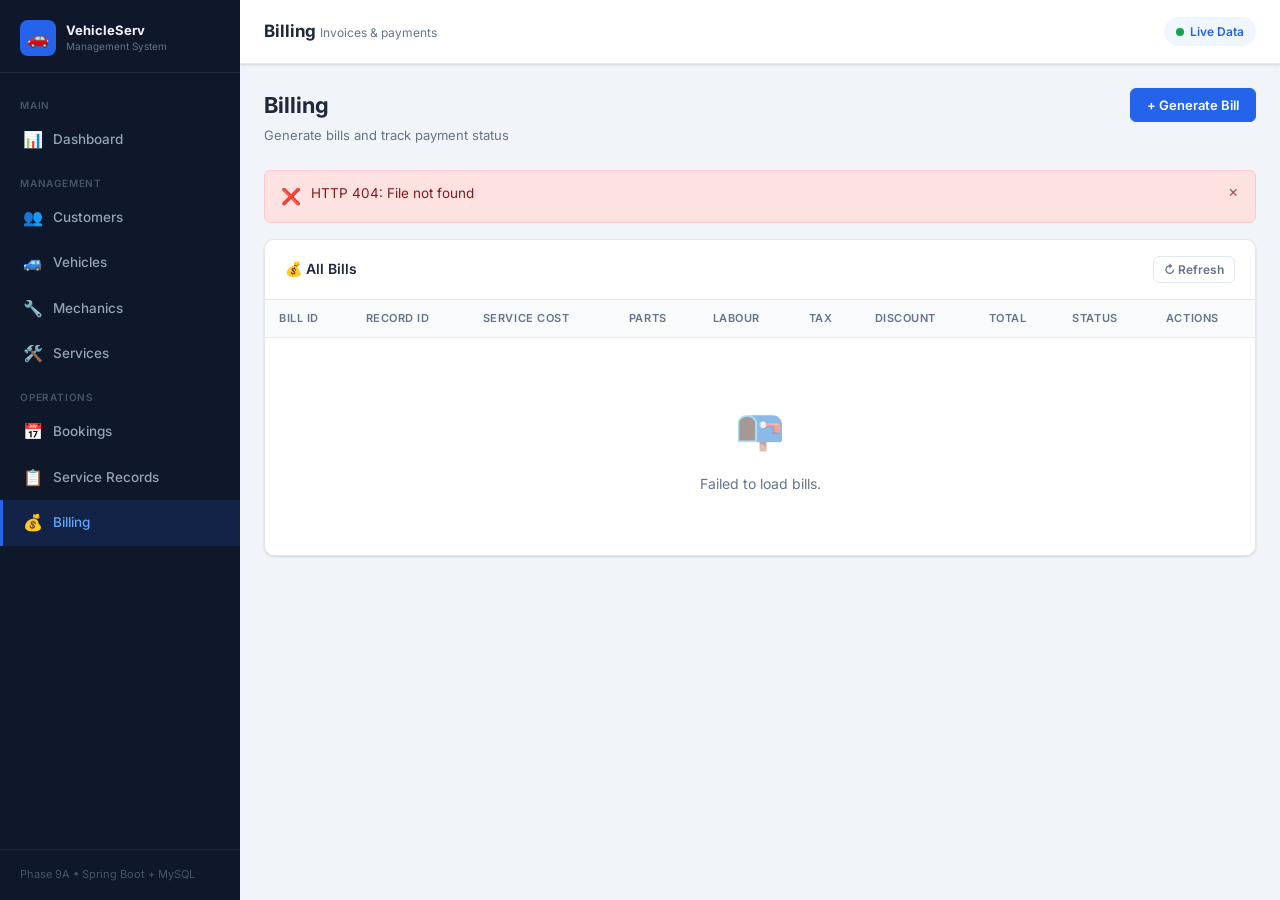
==== src/main/resources/static/pages/billing.html @ 57cae501 "updated code" ====
<!DOCTYPE html>
<html lang="en">
<head>
  <meta charset="UTF-8"/>
  <meta name="viewport" content="width=device-width,initial-scale=1.0"/>
  <title>Billing – Vehicle Service Management System</title>
  <link rel="stylesheet" href="../css/style.css"/>
</head>
<body>
<div class="app-shell">
  <aside class="sidebar" id="sidebar">
    <div class="sidebar-logo"><div class="logo-icon">🚗</div><div><div class="logo-text">VehicleServ</div><div class="logo-sub">Management System</div></div></div>
    <nav class="sidebar-nav">
      <div class="nav-section-label">Main</div>
      <a class="nav-item" data-page="index.html" href="../index.html"><span class="nav-icon">📊</span> Dashboard</a>
      <div class="nav-section-label">Management</div>
      <a class="nav-item" data-page="customers.html" href="customers.html"><span class="nav-icon">👥</span> Customers</a>
      <a class="nav-item" data-page="vehicles.html"  href="vehicles.html"><span class="nav-icon">🚙</span> Vehicles</a>
      <a class="nav-item" data-page="mechanics.html" href="mechanics.html"><span class="nav-icon">🔧</span> Mechanics</a>
      <a class="nav-item" data-page="services.html"  href="services.html"><span class="nav-icon">🛠️</span> Services</a>
      <div class="nav-section-label">Operations</div>
      <a class="nav-item" data-page="bookings.html"        href="bookings.html"><span class="nav-icon">📅</span> Bookings</a>
      <a class="nav-item" data-page="service-records.html" href="service-records.html"><span class="nav-icon">📋</span> Service Records</a>
      <a class="nav-item" data-page="billing.html"         href="billing.html"><span class="nav-icon">💰</span> Billing</a>
    </nav>
    <div class="sidebar-footer">Phase 9A &bull; Spring Boot + MySQL</div>
  </aside>
  <div class="sidebar-overlay" id="sidebarOverlay"></div>

  <div class="main-wrapper">
    <header class="top-header">
      <button class="menu-toggle" id="menuToggle">☰</button>
      <div class="header-title">Billing <span class="header-subtitle">Invoices &amp; payments</span></div>
      <div class="header-right"><div class="header-badge"><span class="status-dot"></span> Live Data</div></div>
    </header>

    <main class="page-content">
      <div class="page-header">
        <div class="page-header-left"><h1>Billing</h1><p>Generate bills and track payment status</p></div>
        <button class="btn btn-primary" id="btnGenerateBill">+ Generate Bill</button>
      </div>
      <div id="pageAlerts"></div>
      <div class="card">
        <div class="card-header">
          <span class="card-title">💰 All Bills</span>
          <button class="btn btn-outline btn-sm" id="btnRefresh">↻ Refresh</button>
        </div>
        <div class="table-container">
          <table>
            <thead>
              <tr>
                <th>Bill ID</th><th>Record ID</th><th>Service Cost</th>
                <th>Parts</th><th>Labour</th><th>Tax</th><th>Discount</th>
                <th>Total</th><th>Status</th><th>Actions</th>
              </tr>
            </thead>
            <tbody id="billsTbody"></tbody>
          </table>
        </div>
      </div>
    </main>
  </div>
</div>

<!-- GENERATE BILL MODAL -->
<div class="modal-overlay hidden" id="billModal">
  <div class="modal">
    <div class="modal-header">
      <span class="modal-title">Generate Bill</span>
      <button class="modal-close" data-dismiss="modal">×</button>
    </div>
    <div class="modal-body">
      <div class="alert alert-info" style="margin-bottom:12px">
        <span class="alert-icon">ℹ️</span>
        <span>A bill requires an existing <strong>Service Record</strong>. Tax rate defaults to 18% GST.</span>
      </div>
      <div id="modalAlerts"></div>
      <form id="billForm" novalidate>
        <div class="form-grid">
          <div class="form-group">
            <label class="form-label" for="bRecordId">Service Record ID *</label>
            <input class="form-control" id="bRecordId" required type="number" min="1" placeholder="e.g. 501" />
          </div>
          <div class="form-group">
            <label class="form-label" for="bPartsCost">Parts Cost (₹)</label>
            <input class="form-control" id="bPartsCost" type="number" min="0" step="0.01" placeholder="0.00" />
          </div>
          <div class="form-group">
            <label class="form-label" for="bLaborCost">Labour Cost (₹)</label>
            <input class="form-control" id="bLaborCost" type="number" min="0" step="0.01" placeholder="0.00" />
          </div>
          <div class="form-group">
            <label class="form-label" for="bTaxRate">Tax Rate (e.g. 0.18 for 18%)</label>
            <input class="form-control" id="bTaxRate" type="number" min="0" max="1" step="0.01" placeholder="0.18" value="0.18"/>
          </div>
          <div class="form-group">
            <label class="form-label" for="bDiscount">Discount (₹)</label>
            <input class="form-control" id="bDiscount" type="number" min="0" step="0.01" placeholder="0.00" />
          </div>
        </div>
      </form>
    </div>
    <div class="modal-footer">
      <button class="btn btn-outline" data-dismiss="modal">Cancel</button>
      <button class="btn btn-primary" id="btnSaveBill">Generate</button>
    </div>
  </div>
</div>

<script src="../js/app.js"></script>
<script>
(function() {
  let allBills = [];
  const tbody = document.getElementById('billsTbody');
  const pageAlerts  = document.getElementById('pageAlerts');
  const modalAlerts = document.getElementById('modalAlerts');
  const saveBtn     = document.getElementById('btnSaveBill');

  async function loadBills() {
    tableLoading(tbody, 10);
    try {
      allBills = await apiGet('/api/bills');
      renderTable(allBills);
    } catch(e) {
      showAlert(pageAlerts, e.message, 'danger');
      tableEmpty(tbody, 'Failed to load bills.', 10);
    }
  }

  function renderTable(data) {
    if (!data || data.length === 0) { tableEmpty(tbody, 'No bills found.', 10); return; }
    tbody.innerHTML = data.slice().reverse().map(b => `
      <tr>
        <td class="fw-600">#${escHtml(b.billId)}</td>
        <td>R-${escHtml(b.recordId)}</td>
        <td>${formatCurrency(b.serviceCost)}</td>
        <td>${formatCurrency(b.partsCost)}</td>
        <td>${formatCurrency(b.laborCost)}</td>
        <td>${formatCurrency(b.tax)}</td>
        <td>${formatCurrency(b.discount)}</td>
        <td class="fw-600">${formatCurrency(b.totalAmount)}</td>
        <td>${paymentStatusBadge(b.paymentStatus)}</td>
        <td>
          ${b.paymentStatus === 'PENDING'
            ? `<button class="btn btn-success btn-sm" onclick="markPaid(${b.billId})">Mark Paid</button>`
            : '<span class="text-muted text-sm">Settled</span>'}
        </td>
      </tr>`).join('');
  }

  document.getElementById('btnGenerateBill').addEventListener('click', () => {
    document.getElementById('billForm').reset();
    document.getElementById('bTaxRate').value = '0.18';
    clearAlerts(modalAlerts);
    openModal('billModal');
  });

  saveBtn.addEventListener('click', async () => {
    clearAlerts(modalAlerts);
    const rid   = document.getElementById('bRecordId').value.trim();
    if (!rid) { showAlert(modalAlerts, 'Service Record ID is required.', 'warning'); return; }

    const payload = {
      recordId:  parseInt(rid),
      partsCost: parseFloat(document.getElementById('bPartsCost').value || 0),
      laborCost: parseFloat(document.getElementById('bLaborCost').value || 0),
      taxRate:   parseFloat(document.getElementById('bTaxRate').value   || 0.18),
      discount:  parseFloat(document.getElementById('bDiscount').value  || 0)
    };
    setLoading(saveBtn, true, 'Generate');
    try {
      await apiPost('/api/bills', payload);
      closeModal('billModal');
      showAlert(pageAlerts, 'Bill generated successfully!', 'success');
      await loadBills();
    } catch(e) {
      showAlert(modalAlerts, e.message, 'danger');
    } finally {
      setLoading(saveBtn, false, 'Generate');
    }
  });

  window.markPaid = async function(id) {
    if (!confirm('Mark bill #' + id + ' as PAID?')) return;
    try {
      await apiPut(`/api/bills/${id}/pay`);
      showAlert(pageAlerts, 'Bill marked as PAID!', 'success');
      await loadBills();
    } catch(e) {
      showAlert(pageAlerts, e.message, 'danger');
    }
  };

  document.getElementById('btnRefresh').addEventListener('click', loadBills);
  loadBills();
})();
</script>
</body>
</html>
---- src/main/resources/static/css/style.css ----
/* =============================================
   Vehicle Service Management System – styles
   ============================================= */

@import url('https://fonts.googleapis.com/css2?family=Inter:wght@300;400;500;600;700&display=swap');

/* ---- CSS Variables ---- */
:root {
  --primary:       #2563eb;
  --primary-dark:  #1d4ed8;
  --primary-light: #eff6ff;
  --accent:        #0ea5e9;
  --success:       #16a34a;
  --success-light: #dcfce7;
  --warning:       #d97706;
  --warning-light: #fef3c7;
  --danger:        #dc2626;
  --danger-light:  #fee2e2;
  --info:          #0891b2;
  --info-light:    #e0f2fe;

  --sidebar-bg:    #0f172a;
  --sidebar-width: 240px;
  --header-h:      64px;

  --bg:            #f1f5f9;
  --card-bg:       #ffffff;
  --border:        #e2e8f0;
  --text:          #1e293b;
  --text-muted:    #64748b;
  --text-light:    #94a3b8;

  --radius:        10px;
  --radius-sm:     6px;
  --shadow:        0 1px 3px rgba(0,0,0,.08), 0 1px 2px rgba(0,0,0,.06);
  --shadow-md:     0 4px 12px rgba(0,0,0,.1);
  --shadow-lg:     0 10px 30px rgba(0,0,0,.15);

  --transition:    .2s ease;
}

/* ---- Reset ---- */
*, *::before, *::after { box-sizing: border-box; margin: 0; padding: 0; }
html { font-size: 16px; scroll-behavior: smooth; }
body {
  font-family: 'Inter', system-ui, sans-serif;
  background: var(--bg);
  color: var(--text);
  line-height: 1.6;
  min-height: 100vh;
}
a { color: inherit; text-decoration: none; }
ul { list-style: none; }
img { max-width: 100%; }
button { font-family: inherit; cursor: pointer; }
input, select, textarea { font-family: inherit; }

/* ===================== LAYOUT ===================== */

.app-shell {
  display: flex;
  min-height: 100vh;
}

/* ---- Sidebar ---- */
.sidebar {
  width: var(--sidebar-width);
  background: var(--sidebar-bg);
  color: #cbd5e1;
  display: flex;
  flex-direction: column;
  position: fixed;
  top: 0; left: 0; bottom: 0;
  z-index: 200;
  transition: transform var(--transition);
  overflow-y: auto;
}

.sidebar-logo {
  display: flex;
  align-items: center;
  gap: 10px;
  padding: 20px 20px 16px;
  border-bottom: 1px solid #1e293b;
}
.sidebar-logo .logo-icon {
  width: 36px; height: 36px;
  background: var(--primary);
  border-radius: 8px;
  display: flex; align-items: center; justify-content: center;
  font-size: 18px; color: #fff;
  flex-shrink: 0;
}
.sidebar-logo .logo-text {
  font-size: 13px; font-weight: 700; color: #f1f5f9;
  line-height: 1.3;
}
.sidebar-logo .logo-sub {
  font-size: 10px; color: #64748b; font-weight: 400;
}

.sidebar-nav { padding: 12px 0; flex: 1; }

.nav-section-label {
  font-size: 10px; font-weight: 600; text-transform: uppercase;
  letter-spacing: .08em; color: #475569;
  padding: 12px 20px 4px;
}

.nav-item {
  display: flex; align-items: center; gap: 10px;
  padding: 10px 20px;
  font-size: 13.5px; font-weight: 500; color: #94a3b8;
  border-left: 3px solid transparent;
  transition: all var(--transition);
  cursor: pointer;
  border-radius: 0;
}
.nav-item:hover {
  background: rgba(255,255,255,.05);
  color: #f1f5f9;
}
.nav-item.active {
  background: rgba(37,99,235,.15);
  color: #60a5fa;
  border-left-color: var(--primary);
}
.nav-item .nav-icon { font-size: 16px; width: 20px; text-align: center; flex-shrink: 0; }

.sidebar-footer {
  padding: 16px 20px;
  border-top: 1px solid #1e293b;
  font-size: 11px; color: #475569;
}

/* ---- Main Content ---- */
.main-wrapper {
  margin-left: var(--sidebar-width);
  flex: 1;
  display: flex;
  flex-direction: column;
  min-height: 100vh;
}

/* ---- Top Header ---- */
.top-header {
  height: var(--header-h);
  background: var(--card-bg);
  border-bottom: 1px solid var(--border);
  display: flex; align-items: center;
  padding: 0 24px;
  position: sticky; top: 0; z-index: 100;
  box-shadow: var(--shadow);
  gap: 16px;
}
.menu-toggle {
  display: none;
  background: none; border: none;
  font-size: 20px; color: var(--text-muted);
  padding: 4px;
}
.header-title {
  font-size: 17px; font-weight: 700; color: var(--text);
  flex: 1;
}
.header-subtitle { font-size: 12px; color: var(--text-muted); font-weight: 400; }
.header-right { display: flex; align-items: center; gap: 12px; }
.header-badge {
  display: flex; align-items: center; gap: 6px;
  background: var(--primary-light);
  color: var(--primary);
  padding: 5px 12px; border-radius: 20px;
  font-size: 12px; font-weight: 600;
}
.status-dot {
  width: 8px; height: 8px;
  border-radius: 50%; background: var(--success);
  animation: pulse 2s infinite;
}
@keyframes pulse {
  0%, 100% { opacity: 1; }
  50% { opacity: .4; }
}

/* ---- Page Content ---- */
.page-content {
  padding: 24px;
  flex: 1;
  max-width: 1400px;
  width: 100%;
}
.page-header {
  display: flex; align-items: flex-start; justify-content: space-between;
  margin-bottom: 24px; gap: 16px; flex-wrap: wrap;
}
.page-header-left h1 {
  font-size: 22px; font-weight: 700; color: var(--text);
}
.page-header-left p {
  font-size: 13px; color: var(--text-muted); margin-top: 2px;
}

/* ===================== CARDS ===================== */

.card {
  background: var(--card-bg);
  border-radius: var(--radius);
  border: 1px solid var(--border);
  box-shadow: var(--shadow);
}
.card-header {
  display: flex; align-items: center; justify-content: space-between;
  padding: 16px 20px;
  border-bottom: 1px solid var(--border);
}
.card-title {
  font-size: 14px; font-weight: 600; color: var(--text);
  display: flex; align-items: center; gap: 8px;
}
.card-body { padding: 20px; }
.card-footer { padding: 12px 20px; border-top: 1px solid var(--border); }

/* Dashboard stats row */
.stats-grid {
  display: grid;
  grid-template-columns: repeat(auto-fill, minmax(170px, 1fr));
  gap: 16px;
  margin-bottom: 24px;
}
.stat-card {
  background: var(--card-bg);
  border-radius: var(--radius);
  border: 1px solid var(--border);
  padding: 20px;
  box-shadow: var(--shadow);
  display: flex; flex-direction: column; gap: 8px;
  position: relative; overflow: hidden;
  transition: transform var(--transition), box-shadow var(--transition);
}
.stat-card:hover { transform: translateY(-2px); box-shadow: var(--shadow-md); }
.stat-card::before {
  content: '';
  position: absolute; top: 0; left: 0; right: 0; height: 3px;
  background: var(--stat-color, var(--primary));
  border-radius: var(--radius) var(--radius) 0 0;
}
.stat-icon {
  font-size: 24px;
  width: 44px; height: 44px;
  border-radius: 10px;
  display: flex; align-items: center; justify-content: center;
  background: color-mix(in srgb, var(--stat-color, var(--primary)) 12%, white);
}
.stat-value {
  font-size: 28px; font-weight: 700; color: var(--text);
  line-height: 1;
}
.stat-label { font-size: 12px; color: var(--text-muted); font-weight: 500; }
.stat-loading { font-size: 20px; color: var(--text-light); }

/* Dashboard grid */
.dashboard-grid {
  display: grid;
  grid-template-columns: repeat(auto-fit, minmax(340px, 1fr));
  gap: 20px;
}

/* ===================== TABLES ===================== */

.table-container { overflow-x: auto; }
table {
  width: 100%; border-collapse: collapse;
  font-size: 13.5px;
}
thead th {
  background: #f8fafc;
  padding: 10px 14px;
  text-align: left;
  font-size: 11px; font-weight: 600; text-transform: uppercase;
  letter-spacing: .05em; color: var(--text-muted);
  border-bottom: 1px solid var(--border);
  white-space: nowrap;
}
tbody tr { border-bottom: 1px solid var(--border); transition: background var(--transition); }
tbody tr:last-child { border-bottom: none; }
tbody tr:hover { background: #f8fafc; }
tbody td {
  padding: 11px 14px;
  color: var(--text);
  vertical-align: middle;
}
.table-actions { display: flex; gap: 6px; }
.empty-state {
  text-align: center; padding: 48px 24px;
  color: var(--text-muted);
}
.empty-state .empty-icon { font-size: 40px; margin-bottom: 12px; opacity: .5; }
.empty-state p { font-size: 14px; }

/* ===================== BADGES ===================== */

.badge {
  display: inline-flex; align-items: center; gap: 4px;
  padding: 3px 10px; border-radius: 20px;
  font-size: 11px; font-weight: 600; white-space: nowrap;
}
.badge-blue   { background: var(--primary-light); color: var(--primary); }
.badge-green  { background: var(--success-light);  color: var(--success); }
.badge-yellow { background: var(--warning-light);  color: var(--warning); }
.badge-red    { background: var(--danger-light);   color: var(--danger); }
.badge-cyan   { background: var(--info-light);     color: var(--info); }
.badge-gray   { background: #f1f5f9; color: var(--text-muted); }

/* ===================== BUTTONS ===================== */

.btn {
  display: inline-flex; align-items: center; gap: 6px;
  padding: 8px 16px; border-radius: var(--radius-sm);
  font-size: 13px; font-weight: 600; border: 1px solid transparent;
  transition: all var(--transition); cursor: pointer; white-space: nowrap;
}
.btn:disabled { opacity: .5; cursor: not-allowed; }
.btn-primary   { background: var(--primary);   color: #fff; border-color: var(--primary); }
.btn-primary:hover:not(:disabled)   { background: var(--primary-dark); border-color: var(--primary-dark); }
.btn-success   { background: var(--success);   color: #fff; border-color: var(--success); }
.btn-success:hover:not(:disabled)   { background: #15803d; }
.btn-danger    { background: var(--danger);    color: #fff; border-color: var(--danger); }
.btn-danger:hover:not(:disabled)    { background: #b91c1c; }
.btn-warning   { background: var(--warning);   color: #fff; border-color: var(--warning); }
.btn-warning:hover:not(:disabled)   { background: #b45309; }
.btn-outline   { background: transparent; color: var(--text-muted); border-color: var(--border); }
.btn-outline:hover:not(:disabled)   { background: #f8fafc; color: var(--text); }
.btn-ghost     { background: transparent; color: var(--primary); border-color: transparent; }
.btn-ghost:hover:not(:disabled)     { background: var(--primary-light); }
.btn-sm { padding: 5px 10px; font-size: 12px; }
.btn-icon { padding: 6px 8px; font-size: 14px; }

/* ===================== FORMS ===================== */

.form-grid {
  display: grid;
  grid-template-columns: repeat(auto-fit, minmax(220px, 1fr));
  gap: 16px;
}
.form-group { display: flex; flex-direction: column; gap: 5px; }
.form-label { font-size: 12px; font-weight: 600; color: var(--text-muted); }
.form-control {
  padding: 9px 12px;
  border: 1px solid var(--border);
  border-radius: var(--radius-sm);
  font-size: 13.5px; color: var(--text);
  background: #fff;
  transition: border-color var(--transition), box-shadow var(--transition);
  width: 100%;
}
.form-control:focus {
  outline: none;
  border-color: var(--primary);
  box-shadow: 0 0 0 3px rgba(37,99,235,.12);
}
.form-control::placeholder { color: var(--text-light); }
.form-control.error { border-color: var(--danger); }
.form-hint { font-size: 11px; color: var(--text-muted); }
.form-error { font-size: 11px; color: var(--danger); }
.form-actions {
  display: flex; gap: 10px; align-items: center;
  margin-top: 8px; flex-wrap: wrap;
}

/* ===================== ALERT MESSAGES ===================== */

.alert {
  display: flex; align-items: flex-start; gap: 10px;
  padding: 12px 16px; border-radius: var(--radius-sm);
  font-size: 13.5px; margin-bottom: 16px;
  animation: slideIn .2s ease;
}
@keyframes slideIn {
  from { opacity: 0; transform: translateY(-6px); }
  to   { opacity: 1; transform: translateY(0); }
}
.alert-icon { font-size: 16px; flex-shrink: 0; margin-top: 1px; }
.alert-success { background: var(--success-light); color: #14532d; border: 1px solid #bbf7d0; }
.alert-danger   { background: var(--danger-light);  color: #7f1d1d; border: 1px solid #fecaca; }
.alert-warning  { background: var(--warning-light); color: #78350f; border: 1px solid #fde68a; }
.alert-info     { background: var(--info-light);    color: #164e63; border: 1px solid #a5f3fc; }
.alert-close {
  margin-left: auto; background: none; border: none;
  color: inherit; cursor: pointer; font-size: 16px; line-height: 1;
  padding: 0; opacity: .7;
}
.alert-close:hover { opacity: 1; }

/* ===================== MODAL ===================== */

.modal-overlay {
  position: fixed; inset: 0;
  background: rgba(0,0,0,.45);
  z-index: 1000;
  display: flex; align-items: center; justify-content: center;
  padding: 16px;
  animation: fadeIn .2s ease;
}
@keyframes fadeIn { from { opacity: 0; } to { opacity: 1; } }
.modal {
  background: var(--card-bg);
  border-radius: var(--radius);
  box-shadow: var(--shadow-lg);
  width: 100%; max-width: 540px;
  max-height: 90vh; overflow-y: auto;
  animation: slideUp .25s ease;
}
@keyframes slideUp {
  from { opacity: 0; transform: translateY(20px); }
  to   { opacity: 1; transform: translateY(0); }
}
.modal-header {
  display: flex; align-items: center; justify-content: space-between;
  padding: 18px 20px; border-bottom: 1px solid var(--border);
}
.modal-title { font-size: 16px; font-weight: 700; }
.modal-close {
  background: none; border: none; font-size: 20px;
  color: var(--text-muted); cursor: pointer; line-height: 1; padding: 2px;
}
.modal-close:hover { color: var(--text); }
.modal-body { padding: 20px; }
.modal-footer {
  padding: 14px 20px; border-top: 1px solid var(--border);
  display: flex; gap: 10px; justify-content: flex-end;
}

/* ===================== SPINNER ===================== */

.spinner {
  display: inline-block;
  width: 18px; height: 18px;
  border: 2px solid rgba(255,255,255,.4);
  border-top-color: currentColor;
  border-radius: 50%;
  animation: spin .7s linear infinite;
  vertical-align: middle;
}
.spinner-dark {
  border-color: var(--border);
  border-top-color: var(--primary);
}
@keyframes spin { to { transform: rotate(360deg); } }

.loading-row td {
  padding: 32px !important;
  text-align: center;
  color: var(--text-muted);
}

/* ===================== SEARCH BAR ===================== */

.search-bar {
  display: flex; align-items: center; gap: 10px; flex-wrap: wrap;
}
.search-input-wrap {
  position: relative; flex: 1; min-width: 200px;
}
.search-input-wrap .search-icon {
  position: absolute; left: 10px; top: 50%; transform: translateY(-50%);
  color: var(--text-light); font-size: 14px; pointer-events: none;
}
.search-input {
  padding: 8px 12px 8px 32px;
  border: 1px solid var(--border);
  border-radius: var(--radius-sm);
  font-size: 13px; width: 100%;
  background: var(--card-bg);
  transition: border-color var(--transition);
}
.search-input:focus { outline: none; border-color: var(--primary); }

/* ===================== RESPONSIVE ===================== */

@media (max-width: 900px) {
  .sidebar {
    transform: translateX(-100%);
  }
  .sidebar.open {
    transform: translateX(0);
    box-shadow: var(--shadow-lg);
  }
  .main-wrapper { margin-left: 0; }
  .menu-toggle { display: flex; }
  .stats-grid { grid-template-columns: repeat(2, 1fr); }
  .dashboard-grid { grid-template-columns: 1fr; }
}
@media (max-width: 500px) {
  .stats-grid { grid-template-columns: 1fr; }
  .page-content { padding: 16px; }
  .top-header { padding: 0 16px; }
  .form-grid { grid-template-columns: 1fr; }
}

/* ===================== UTILITY ===================== */

.hidden { display: none !important; }
.text-muted { color: var(--text-muted); }
.text-sm { font-size: 12px; }
.fw-600 { font-weight: 600; }
.mt-16 { margin-top: 16px; }
.mb-16 { margin-bottom: 16px; }
.gap-8  { gap: 8px; }
.flex   { display: flex; }
.flex-center { display: flex; align-items: center; justify-content: center; }
.flex-between { display: flex; align-items: center; justify-content: space-between; }
.w-full { width: 100%; }

/* ===================== SIDEBAR OVERLAY (mobile) ===================== */
.sidebar-overlay {
  display: none;
  position: fixed; inset: 0;
  background: rgba(0,0,0,.4);
  z-index: 150;
}
.sidebar-overlay.show { display: block; }
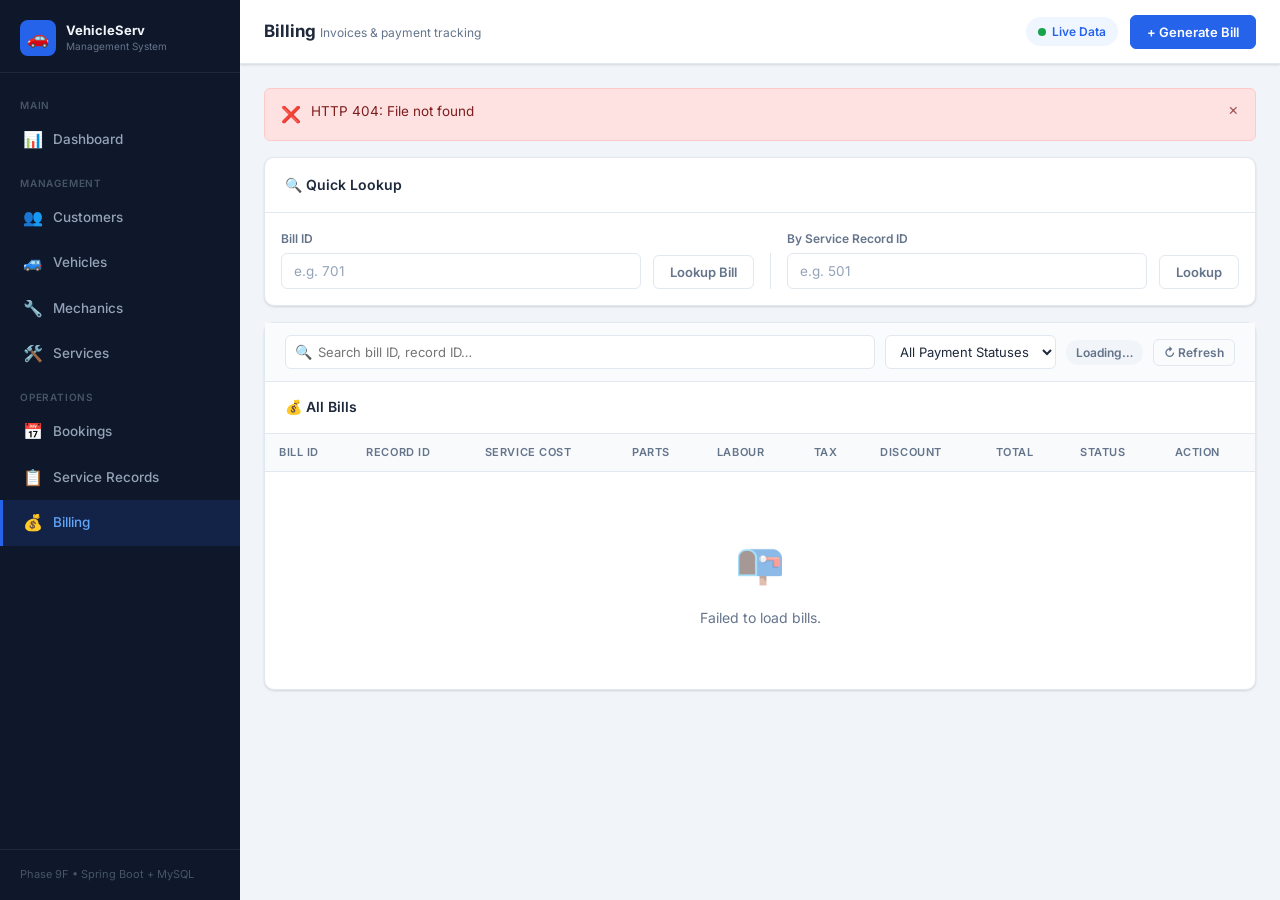
==== commit 44b54d82: "updated code" ====
--- a/src/main/resources/static/pages/billing.html
+++ b/src/main/resources/static/pages/billing.html
@@ -23,35 +23,71 @@
       <a class="nav-item" data-page="service-records.html" href="service-records.html"><span class="nav-icon">📋</span> Service Records</a>
       <a class="nav-item" data-page="billing.html"         href="billing.html"><span class="nav-icon">💰</span> Billing</a>
     </nav>
-    <div class="sidebar-footer">Phase 9A &bull; Spring Boot + MySQL</div>
+    <div class="sidebar-footer">Phase 9F &bull; Spring Boot + MySQL</div>
   </aside>
   <div class="sidebar-overlay" id="sidebarOverlay"></div>
 
   <div class="main-wrapper">
     <header class="top-header">
       <button class="menu-toggle" id="menuToggle">☰</button>
-      <div class="header-title">Billing <span class="header-subtitle">Invoices &amp; payments</span></div>
-      <div class="header-right"><div class="header-badge"><span class="status-dot"></span> Live Data</div></div>
+      <div class="header-title">Billing <span class="header-subtitle">Invoices &amp; payment tracking</span></div>
+      <div class="header-right">
+        <div class="header-badge"><span class="status-dot"></span> Live Data</div>
+        <button class="btn btn-primary" id="btnGenerateBill">+ Generate Bill</button>
+      </div>
     </header>
 
     <main class="page-content">
-      <div class="page-header">
-        <div class="page-header-left"><h1>Billing</h1><p>Generate bills and track payment status</p></div>
-        <button class="btn btn-primary" id="btnGenerateBill">+ Generate Bill</button>
-      </div>
       <div id="pageAlerts"></div>
+
+      <!-- Quick Bill Lookup -->
+      <div class="card mb-16">
+        <div class="card-header"><span class="card-title">🔍 Quick Lookup</span></div>
+        <div style="padding:16px;display:flex;gap:12px;align-items:flex-end;flex-wrap:wrap">
+          <div class="form-group" style="flex:1;min-width:180px">
+            <label class="form-label" for="lookupBillId">Bill ID</label>
+            <input class="form-control" id="lookupBillId" type="number" min="1" placeholder="e.g. 701"/>
+          </div>
+          <button class="btn btn-outline" id="btnLookupBill">Lookup Bill</button>
+          <div style="width:1px;height:36px;background:var(--border);margin:0 4px"></div>
+          <div class="form-group" style="flex:1;min-width:180px">
+            <label class="form-label" for="lookupRecordId">By Service Record ID</label>
+            <input class="form-control" id="lookupRecordId" type="number" min="1" placeholder="e.g. 501"/>
+          </div>
+          <button class="btn btn-outline" id="btnLookupByRecord">Lookup</button>
+        </div>
+        <div id="lookupResult" class="hidden" style="padding:0 16px 16px">
+          <div id="lookupContent"></div>
+        </div>
+      </div>
+
+      <!-- All Bills Table -->
       <div class="card">
-        <div class="card-header">
-          <span class="card-title">💰 All Bills</span>
-          <button class="btn btn-outline btn-sm" id="btnRefresh">↻ Refresh</button>
+        <div class="toolbar">
+          <div class="toolbar-left">
+            <div class="search-input-wrap" style="min-width:180px">
+              <span class="search-icon">🔍</span>
+              <input type="search" class="search-input" id="searchInput" placeholder="Search bill ID, record ID…"/>
+            </div>
+            <select class="filter-select" id="filterPayment">
+              <option value="">All Payment Statuses</option>
+              <option value="PENDING">PENDING</option>
+              <option value="PAID">PAID</option>
+            </select>
+            <span class="record-count" id="recordCount">Loading…</span>
+          </div>
+          <div class="toolbar-right">
+            <button class="btn btn-outline btn-sm" id="btnRefresh">↻ Refresh</button>
+          </div>
         </div>
+        <div class="card-header" style="padding:14px 20px"><span class="card-title">💰 All Bills</span></div>
         <div class="table-container">
           <table>
             <thead>
               <tr>
                 <th>Bill ID</th><th>Record ID</th><th>Service Cost</th>
                 <th>Parts</th><th>Labour</th><th>Tax</th><th>Discount</th>
-                <th>Total</th><th>Status</th><th>Actions</th>
+                <th>Total</th><th>Status</th><th>Action</th>
               </tr>
             </thead>
             <tbody id="billsTbody"></tbody>
@@ -64,67 +100,133 @@
 
 <!-- GENERATE BILL MODAL -->
 <div class="modal-overlay hidden" id="billModal">
-  <div class="modal">
+  <div class="modal" style="max-width:580px">
     <div class="modal-header">
-      <span class="modal-title">Generate Bill</span>
+      <span class="modal-title">💰 Generate Bill</span>
       <button class="modal-close" data-dismiss="modal">×</button>
     </div>
     <div class="modal-body">
       <div class="alert alert-info" style="margin-bottom:12px">
         <span class="alert-icon">ℹ️</span>
-        <span>A bill requires an existing <strong>Service Record</strong>. Tax rate defaults to 18% GST.</span>
+        <span>The service cost is pulled automatically from the Service Record. Tax rate is 18% GST by default. Billing calculation is performed by the backend.</span>
       </div>
       <div id="modalAlerts"></div>
       <form id="billForm" novalidate>
         <div class="form-grid">
-          <div class="form-group">
-            <label class="form-label" for="bRecordId">Service Record ID *</label>
-            <input class="form-control" id="bRecordId" required type="number" min="1" placeholder="e.g. 501" />
+          <div class="form-group" style="grid-column:1/-1">
+            <label class="form-label" for="bRecord">Service Record <span style="color:var(--danger)">*</span></label>
+            <select class="form-control" id="bRecord" required>
+              <option value="">— Loading service records… —</option>
+            </select>
+            <span class="form-hint">Only records without an existing bill are shown</span>
+          </div>
+          <div id="recordCostPreview" class="form-group hidden" style="grid-column:1/-1">
+            <div class="info-panel" style="background:var(--bg-secondary);padding:10px 14px;border-radius:6px;">
+              <div class="info-item"><div class="info-label">Record Base Cost</div><div class="info-value" id="prevRecordCost" style="color:var(--success)">-</div></div>
+              <div class="info-item"><div class="info-label">Booking ID</div><div class="info-value" id="prevRecordBooking">-</div></div>
+            </div>
           </div>
           <div class="form-group">
             <label class="form-label" for="bPartsCost">Parts Cost (₹)</label>
-            <input class="form-control" id="bPartsCost" type="number" min="0" step="0.01" placeholder="0.00" />
+            <input class="form-control" id="bPartsCost" type="number" min="0" step="0.01" placeholder="0.00"/>
           </div>
           <div class="form-group">
             <label class="form-label" for="bLaborCost">Labour Cost (₹)</label>
-            <input class="form-control" id="bLaborCost" type="number" min="0" step="0.01" placeholder="0.00" />
+            <input class="form-control" id="bLaborCost" type="number" min="0" step="0.01" placeholder="0.00"/>
           </div>
           <div class="form-group">
-            <label class="form-label" for="bTaxRate">Tax Rate (e.g. 0.18 for 18%)</label>
-            <input class="form-control" id="bTaxRate" type="number" min="0" max="1" step="0.01" placeholder="0.18" value="0.18"/>
+            <label class="form-label" for="bTaxRate">Tax Rate</label>
+            <input class="form-control" id="bTaxRate" type="number" min="0" max="1" step="0.01" value="0.18"/>
+            <span class="form-hint">0.18 = 18% GST</span>
           </div>
           <div class="form-group">
             <label class="form-label" for="bDiscount">Discount (₹)</label>
-            <input class="form-control" id="bDiscount" type="number" min="0" step="0.01" placeholder="0.00" />
+            <input class="form-control" id="bDiscount" type="number" min="0" step="0.01" placeholder="0.00"/>
           </div>
         </div>
       </form>
     </div>
     <div class="modal-footer">
       <button class="btn btn-outline" data-dismiss="modal">Cancel</button>
-      <button class="btn btn-primary" id="btnSaveBill">Generate</button>
+      <button class="btn btn-primary" id="btnSaveBill">Generate Bill</button>
     </div>
   </div>
 </div>
 
+<!-- BILL DETAIL MODAL -->
+<div class="modal-overlay hidden" id="billDetailModal">
+  <div class="modal" style="max-width:520px">
+    <div class="modal-header">
+      <span class="modal-title">Bill #<span id="billDetailId"></span></span>
+      <button class="modal-close" data-dismiss="modal">×</button>
+    </div>
+    <div class="modal-body" id="billDetailBody"></div>
+    <div class="modal-footer">
+      <button class="btn btn-outline" data-dismiss="modal">Close</button>
+      <button class="btn btn-success hidden" id="billDetailPayBtn">Mark as PAID</button>
+    </div>
+  </div>
+</div>
+
+<!-- PAY CONFIRMATION MODAL -->
+<div class="modal-overlay hidden" id="payConfirmModal">
+  <div class="modal" style="max-width:440px">
+    <div class="modal-header">
+      <span class="modal-title">💳 Confirm Payment</span>
+      <button class="modal-close" data-dismiss="modal">×</button>
+    </div>
+    <div class="modal-body">
+      <div class="alert alert-info" style="margin-bottom:12px">
+        <span class="alert-icon">ℹ️</span>
+        <span>Confirm payment for the following bill:</span>
+      </div>
+      <div id="payModalAlerts"></div>
+      <div class="info-panel" style="margin-bottom:12px">
+        <div class="info-item"><div class="info-label">Bill ID</div><div class="info-value" id="payBillId">-</div></div>
+        <div class="info-item"><div class="info-label">Service Record</div><div class="info-value" id="payRecordId">-</div></div>
+        <div class="info-item"><div class="info-label">Total Amount</div><div class="info-value fw-600" id="payTotalAmount" style="color:var(--success)">-</div></div>
+        <div class="info-item"><div class="info-label">Current Status</div><div class="info-value" id="payCurrentStatus">-</div></div>
+      </div>
+    </div>
+    <div class="modal-footer">
+      <button class="btn btn-outline" data-dismiss="modal">Cancel</button>
+      <button class="btn btn-success" id="btnConfirmPay">Confirm Payment</button>
+    </div>
+  </div>
+</div>
+
 <script src="../js/app.js"></script>
 <script>
-(function() {
-  let allBills = [];
-  const tbody = document.getElementById('billsTbody');
-  const pageAlerts  = document.getElementById('pageAlerts');
-  const modalAlerts = document.getElementById('modalAlerts');
-  const saveBtn     = document.getElementById('btnSaveBill');
-
-  async function loadBills() {
-    tableLoading(tbody, 10);
-    try {
-      allBills = await apiGet('/api/bills');
-      renderTable(allBills);
-    } catch(e) {
-      showAlert(pageAlerts, e.message, 'danger');
-      tableEmpty(tbody, 'Failed to load bills.', 10);
-    }
+(function () {
+  'use strict';
+  let allBills    = [];
+  let allRecords  = [];
+  let selectedBillForPay = null;
+
+  const tbody         = document.getElementById('billsTbody');
+  const searchInput   = document.getElementById('searchInput');
+  const filterPayment = document.getElementById('filterPayment');
+  const countEl       = document.getElementById('recordCount');
+  const pageAlerts    = document.getElementById('pageAlerts');
+  const modalAlerts   = document.getElementById('modalAlerts');
+  const payModalAlerts= document.getElementById('payModalAlerts');
+  const saveBtn       = document.getElementById('btnSaveBill');
+  const confirmPayBtn = document.getElementById('btnConfirmPay');
+  const bRecordSel    = document.getElementById('bRecord');
+  const recordCostPrev= document.getElementById('recordCostPreview');
+
+  function updateCount(n, t) { countEl.textContent = n === t ? `${t} bill${t !== 1 ? 's' : ''}` : `${n} of ${t}`; }
+
+  function renderBillSummary(b) {
+    return `
+      <div class="bill-summary">
+        <div class="bill-line"><div class="bill-line-label">Service Cost</div><div class="bill-line-value">${formatCurrency(b.serviceCost)}</div></div>
+        <div class="bill-line"><div class="bill-line-label">Parts</div><div class="bill-line-value">${formatCurrency(b.partsCost)}</div></div>
+        <div class="bill-line"><div class="bill-line-label">Labour</div><div class="bill-line-value">${formatCurrency(b.laborCost)}</div></div>
+        <div class="bill-line"><div class="bill-line-label">Tax</div><div class="bill-line-value">${formatCurrency(b.tax)}</div></div>
+        <div class="bill-line"><div class="bill-line-label">Discount</div><div class="bill-line-value">- ${formatCurrency(b.discount)}</div></div>
+        <div class="bill-line"><div class="bill-line-label">Total</div><div class="bill-line-value total">${formatCurrency(b.totalAmount)}</div></div>
+      </div>`;
   }
 
   function renderTable(data) {
@@ -138,61 +240,197 @@
         <td>${formatCurrency(b.laborCost)}</td>
         <td>${formatCurrency(b.tax)}</td>
         <td>${formatCurrency(b.discount)}</td>
-        <td class="fw-600">${formatCurrency(b.totalAmount)}</td>
+        <td class="fw-600" style="color:var(--primary)">${formatCurrency(b.totalAmount)}</td>
         <td>${paymentStatusBadge(b.paymentStatus)}</td>
         <td>
-          ${b.paymentStatus === 'PENDING'
-            ? `<button class="btn btn-success btn-sm" onclick="markPaid(${b.billId})">Mark Paid</button>`
-            : '<span class="text-muted text-sm">Settled</span>'}
+          <div class="table-actions">
+            <button class="btn btn-outline btn-sm" onclick="viewBill(${b.billId})">🔍</button>
+            ${b.paymentStatus === 'PENDING'
+              ? `<button class="btn btn-success btn-sm" onclick="promptPay(${b.billId})">✔ Pay</button>`
+              : '<span class="badge badge-green">Settled</span>'}
+          </div>
         </td>
       </tr>`).join('');
   }
 
+  function applyFilter() {
+    const q   = searchInput.value.toLowerCase().trim();
+    const sta = filterPayment.value;
+    let d = allBills;
+    if (sta) {
+      d = d.filter(b => b.paymentStatus === sta);
+    }
+    if (q) {
+      d = d.filter(b => String(b.billId).includes(q) || String(b.recordId).includes(q));
+    }
+    renderTable(d);
+    updateCount(d.length, allBills.length);
+  }
+  filterPayment.addEventListener('change', applyFilter);
+  searchInput.addEventListener('input', applyFilter);
+
+  async function load() {
+    tableLoading(tbody, 10);
+    try {
+      [allBills, allRecords] = await Promise.all([apiGet('/api/bills'), apiGet('/api/service-records')]);
+      renderTable(allBills);
+      updateCount(allBills.length, allBills.length);
+    } catch (e) {
+      showAlert(pageAlerts, e.message, 'danger');
+      tableEmpty(tbody, 'Failed to load bills.', 10);
+    }
+  }
+
+  /* ---- Quick lookup ---- */
+  document.getElementById('btnLookupBill').addEventListener('click', async () => {
+    const id = document.getElementById('lookupBillId').value.trim();
+    if (!id) { showAlert(pageAlerts, 'Enter a bill ID.', 'warning'); return; }
+    const res = document.getElementById('lookupResult');
+    const content = document.getElementById('lookupContent');
+    res.classList.remove('hidden');
+    content.innerHTML = '<span class="spinner spinner-dark"></span> Loading…';
+    try {
+      const b = await apiGet(`/api/bills/${id}`);
+      content.innerHTML = renderBillSummary(b) +
+        `<div style="display:flex;gap:8px;align-items:center">
+           ${paymentStatusBadge(b.paymentStatus)}
+           ${b.paymentStatus === 'PENDING' ? `<button class="btn btn-success btn-sm" onclick="promptPay(${b.billId})">✔ Mark Paid</button>` : ''}
+         </div>`;
+    } catch (e) { content.innerHTML = `<div class="alert alert-danger"><span class="alert-icon">❌</span><span>${escHtml(e.message)}</span></div>`; }
+  });
+
+  document.getElementById('btnLookupByRecord').addEventListener('click', async () => {
+    const id = document.getElementById('lookupRecordId').value.trim();
+    if (!id) { showAlert(pageAlerts, 'Enter a service record ID.', 'warning'); return; }
+    const res = document.getElementById('lookupResult');
+    const content = document.getElementById('lookupContent');
+    res.classList.remove('hidden');
+    content.innerHTML = '<span class="spinner spinner-dark"></span> Loading…';
+    try {
+      const b = await apiGet(`/api/bills/record/${id}`);
+      content.innerHTML = `<p class="text-sm text-muted mb-16">Bill for Record #${escHtml(id)}:</p>` + renderBillSummary(b) +
+        `<div style="display:flex;gap:8px;align-items:center">
+           ${paymentStatusBadge(b.paymentStatus)}
+           ${b.paymentStatus === 'PENDING' ? `<button class="btn btn-success btn-sm" onclick="promptPay(${b.billId})">✔ Mark Paid</button>` : ''}
+         </div>`;
+    } catch (e) { content.innerHTML = `<div class="alert alert-danger"><span class="alert-icon">❌</span><span>${escHtml(e.message)}</span></div>`; }
+  });
+
+  /* ---- Service Record Cost Preview ---- */
+  bRecordSel.addEventListener('change', () => {
+    const rid = bRecordSel.value;
+    if (!rid) {
+      recordCostPrev.classList.add('hidden');
+      return;
+    }
+    const r = allRecords.find(x => String(x.recordId) === String(rid));
+    if (!r) {
+      recordCostPrev.classList.add('hidden');
+      return;
+    }
+    document.getElementById('prevRecordCost').textContent = formatCurrency(r.totalServiceCost);
+    document.getElementById('prevRecordBooking').textContent = `#${r.bookingId}`;
+    recordCostPrev.classList.remove('hidden');
+  });
+
+  /* ---- Generate Bill ---- */
   document.getElementById('btnGenerateBill').addEventListener('click', () => {
     document.getElementById('billForm').reset();
     document.getElementById('bTaxRate').value = '0.18';
+    recordCostPrev.classList.add('hidden');
+    // Load records without bills
+    const billedRecordIds = new Set(allBills.map(b => b.recordId));
+    const eligible = allRecords.filter(r => !billedRecordIds.has(r.recordId));
+    if (eligible.length === 0) {
+      bRecordSel.innerHTML = '<option value="">No unbilled service records available</option>';
+    } else {
+      bRecordSel.innerHTML = '<option value="">— Select Service Record —</option>' +
+        eligible.map(r => `<option value="${r.recordId}">Record #${r.recordId} | Booking #${r.bookingId} | Cost: ${formatCurrency(r.totalServiceCost)}</option>`).join('');
+    }
     clearAlerts(modalAlerts);
     openModal('billModal');
   });
 
   saveBtn.addEventListener('click', async () => {
     clearAlerts(modalAlerts);
-    const rid   = document.getElementById('bRecordId').value.trim();
-    if (!rid) { showAlert(modalAlerts, 'Service Record ID is required.', 'warning'); return; }
-
-    const payload = {
-      recordId:  parseInt(rid),
-      partsCost: parseFloat(document.getElementById('bPartsCost').value || 0),
-      laborCost: parseFloat(document.getElementById('bLaborCost').value || 0),
-      taxRate:   parseFloat(document.getElementById('bTaxRate').value   || 0.18),
-      discount:  parseFloat(document.getElementById('bDiscount').value  || 0)
-    };
-    setLoading(saveBtn, true, 'Generate');
+    const rid      = bRecordSel.value;
+    if (!rid) { showAlert(modalAlerts, 'Please select a service record.', 'warning'); return; }
+    const parts  = parseFloat(document.getElementById('bPartsCost').value  || 0);
+    const labor  = parseFloat(document.getElementById('bLaborCost').value  || 0);
+    const tax    = parseFloat(document.getElementById('bTaxRate').value     || 0.18);
+    const disc   = parseFloat(document.getElementById('bDiscount').value   || 0);
+    if (parts < 0 || labor < 0 || disc < 0) { showAlert(modalAlerts, 'Parts cost, labour cost and discount cannot be negative.', 'warning'); return; }
+    if (tax < 0 || tax > 1)                  { showAlert(modalAlerts, 'Tax rate must be between 0 and 1 (e.g. 0.18 for 18%).', 'warning'); return; }
+    const payload = { recordId: parseInt(rid), partsCost: parts, laborCost: labor, taxRate: tax, discount: disc };
+    setLoading(saveBtn, true, 'Generate Bill');
     try {
-      await apiPost('/api/bills', payload);
+      const bill = await apiPost('/api/bills', payload);
       closeModal('billModal');
-      showAlert(pageAlerts, 'Bill generated successfully!', 'success');
-      await loadBills();
-    } catch(e) {
+      showAlert(pageAlerts, `✅ Bill #${bill.billId} generated! Total: ${formatCurrency(bill.totalAmount)}`, 'success');
+      await load();
+    } catch (e) {
       showAlert(modalAlerts, e.message, 'danger');
+    } finally { setLoading(saveBtn, false, 'Generate Bill'); }
+  });
+
+  /* ---- View bill detail ---- */
+  window.viewBill = function (id) {
+    const b = allBills.find(x => x.billId === id);
+    if (!b) return;
+    document.getElementById('billDetailId').textContent = id;
+    document.getElementById('billDetailBody').innerHTML =
+      `<div class="info-panel" style="margin-bottom:12px">
+         <div class="info-item"><div class="info-label">Bill ID</div><div class="info-value">#${escHtml(b.billId)}</div></div>
+         <div class="info-item"><div class="info-label">Record ID</div><div class="info-value">R-${escHtml(b.recordId)}</div></div>
+         <div class="info-item"><div class="info-label">Payment</div><div class="info-value">${paymentStatusBadge(b.paymentStatus)}</div></div>
+       </div>` + renderBillSummary(b);
+    const payBtn = document.getElementById('billDetailPayBtn');
+    if (b.paymentStatus === 'PENDING') {
+      payBtn.classList.remove('hidden');
+      payBtn.onclick = () => { closeModal('billDetailModal'); promptPay(id); };
+    } else {
+      payBtn.classList.add('hidden');
+    }
+    openModal('billDetailModal');
+  };
+
+  /* ---- Prompt Pay Confirmation Modal ---- */
+  window.promptPay = function (id) {
+    const b = allBills.find(x => x.billId === id);
+    if (!b) return;
+    if (b.paymentStatus === 'PAID') {
+      showAlert(pageAlerts, `Bill #${id} is already paid.`, 'warning');
+      return;
+    }
+    selectedBillForPay = b;
+    document.getElementById('payBillId').textContent = `#${b.billId}`;
+    document.getElementById('payRecordId').textContent = `Record #${b.recordId}`;
+    document.getElementById('payTotalAmount').textContent = formatCurrency(b.totalAmount);
+    document.getElementById('payCurrentStatus').innerHTML = paymentStatusBadge(b.paymentStatus);
+    clearAlerts(payModalAlerts);
+    openModal('payConfirmModal');
+  };
+
+  confirmPayBtn.addEventListener('click', async () => {
+    if (!selectedBillForPay) return;
+    clearAlerts(payModalAlerts);
+    setLoading(confirmPayBtn, true, 'Confirm Payment');
+    try {
+      await apiPut(`/api/bills/${selectedBillForPay.billId}/pay`);
+      closeModal('payConfirmModal');
+      showAlert(pageAlerts, `✅ Bill #${selectedBillForPay.billId} marked as PAID!`, 'success');
+      await load();
+      // Hide quick lookup if it was showing
+      document.getElementById('lookupResult').classList.add('hidden');
+    } catch (e) {
+      showAlert(payModalAlerts, e.message, 'danger');
     } finally {
-      setLoading(saveBtn, false, 'Generate');
-    }
-  });
-
-  window.markPaid = async function(id) {
-    if (!confirm('Mark bill #' + id + ' as PAID?')) return;
-    try {
-      await apiPut(`/api/bills/${id}/pay`);
-      showAlert(pageAlerts, 'Bill marked as PAID!', 'success');
-      await loadBills();
-    } catch(e) {
-      showAlert(pageAlerts, e.message, 'danger');
-    }
-  };
-
-  document.getElementById('btnRefresh').addEventListener('click', loadBills);
-  loadBills();
+      setLoading(confirmPayBtn, false, 'Confirm Payment');
+    }
+  });
+
+  document.getElementById('btnRefresh').addEventListener('click', load);
+  load();
 })();
 </script>
 </body>
--- a/src/main/resources/static/css/style.css
+++ b/src/main/resources/static/css/style.css
@@ -519,3 +519,137 @@
   z-index: 150;
 }
 .sidebar-overlay.show { display: block; }
+
+/* ===================== PHASE 9B ADDITIONS ===================== */
+
+/* Filter / toolbar row */
+.toolbar {
+  display: flex; align-items: center; gap: 10px; flex-wrap: wrap;
+  padding: 12px 20px; border-bottom: 1px solid var(--border);
+  background: #fafbfc;
+}
+.toolbar-left  { display: flex; align-items: center; gap: 10px; flex: 1; flex-wrap: wrap; }
+.toolbar-right { display: flex; align-items: center; gap: 8px; flex-shrink: 0; }
+.record-count {
+  font-size: 12px; color: var(--text-muted);
+  background: #f1f5f9; padding: 3px 10px; border-radius: 12px; font-weight: 600;
+  white-space: nowrap;
+}
+
+/* Inline select (filter) */
+.filter-select {
+  padding: 7px 10px;
+  border: 1px solid var(--border);
+  border-radius: var(--radius-sm);
+  font-size: 13px; color: var(--text);
+  background: #fff;
+  cursor: pointer;
+}
+.filter-select:focus { outline: none; border-color: var(--primary); }
+
+/* Workflow step indicator */
+.workflow-steps {
+  display: flex; align-items: center; gap: 0;
+  overflow-x: auto; padding: 16px 20px;
+  border-bottom: 1px solid var(--border);
+  background: #fafbfc;
+}
+.workflow-step {
+  display: flex; flex-direction: column; align-items: center;
+  gap: 4px; min-width: 90px; flex-shrink: 0;
+}
+.step-dot {
+  width: 32px; height: 32px; border-radius: 50%;
+  display: flex; align-items: center; justify-content: center;
+  font-size: 13px; font-weight: 700;
+  background: #e2e8f0; color: var(--text-muted);
+  transition: all .3s;
+}
+.step-dot.active   { background: var(--primary); color: #fff; }
+.step-dot.done     { background: var(--success);  color: #fff; }
+.step-dot.cancelled{ background: var(--danger);   color: #fff; }
+.step-label { font-size: 10px; color: var(--text-muted); font-weight: 500; text-align: center; }
+.step-connector {
+  flex: 1; height: 2px; min-width: 24px;
+  background: #e2e8f0; margin-bottom: 14px;
+  transition: background .3s;
+}
+.step-connector.done { background: var(--success); }
+
+/* Info panel (key-value pairs) */
+.info-panel {
+  display: grid;
+  grid-template-columns: repeat(auto-fill, minmax(180px, 1fr));
+  gap: 12px;
+  padding: 16px;
+  background: #f8fafc;
+  border-radius: var(--radius-sm);
+  border: 1px solid var(--border);
+  margin-bottom: 16px;
+}
+.info-item .info-label { font-size: 11px; color: var(--text-muted); font-weight: 600; text-transform: uppercase; letter-spacing: .04em; }
+.info-item .info-value { font-size: 14px; color: var(--text); font-weight: 600; margin-top: 2px; }
+
+/* Tab nav */
+.tab-nav {
+  display: flex; gap: 0; border-bottom: 2px solid var(--border);
+  padding: 0 20px; background: var(--card-bg);
+}
+.tab-btn {
+  padding: 12px 16px; font-size: 13px; font-weight: 600;
+  color: var(--text-muted); border: none; background: none;
+  cursor: pointer; border-bottom: 2px solid transparent;
+  margin-bottom: -2px; transition: all var(--transition);
+}
+.tab-btn:hover   { color: var(--text); }
+.tab-btn.active  { color: var(--primary); border-bottom-color: var(--primary); }
+.tab-pane { display: none; }
+.tab-pane.active { display: block; }
+
+/* Vehicle history select */
+.history-select-wrap {
+  padding: 20px; border-bottom: 1px solid var(--border);
+  display: flex; align-items: flex-end; gap: 12px; flex-wrap: wrap;
+}
+
+/* Booking detail panel */
+.booking-card {
+  border: 1px solid var(--border);
+  border-radius: var(--radius);
+  padding: 16px;
+  margin-bottom: 12px;
+  background: var(--card-bg);
+  transition: box-shadow var(--transition);
+}
+.booking-card:hover { box-shadow: var(--shadow-md); }
+.booking-card-header {
+  display: flex; align-items: center; justify-content: space-between;
+  margin-bottom: 10px; flex-wrap: wrap; gap: 8px;
+}
+.booking-card-actions { display: flex; gap: 6px; flex-wrap: wrap; }
+
+/* Summary row in billing */
+.bill-summary {
+  background: #f8fafc; border-radius: var(--radius-sm);
+  border: 1px solid var(--border); padding: 14px 16px;
+  display: grid; grid-template-columns: repeat(auto-fill, minmax(140px, 1fr));
+  gap: 10px; margin-bottom: 12px;
+}
+.bill-line { display: flex; flex-direction: column; gap: 2px; }
+.bill-line-label { font-size: 11px; color: var(--text-muted); font-weight: 600; }
+.bill-line-value { font-size: 15px; font-weight: 700; color: var(--text); }
+.bill-line-value.total { color: var(--primary); font-size: 18px; }
+
+/* Clear-search button */
+.btn-clear {
+  background: none; border: none; color: var(--text-muted);
+  cursor: pointer; font-size: 16px; padding: 4px; line-height: 1;
+  border-radius: 4px;
+}
+.btn-clear:hover { color: var(--danger); }
+
+@media (max-width: 600px) {
+  .toolbar { flex-direction: column; align-items: stretch; }
+  .workflow-steps { gap: 0; }
+  .info-panel { grid-template-columns: 1fr 1fr; }
+}
